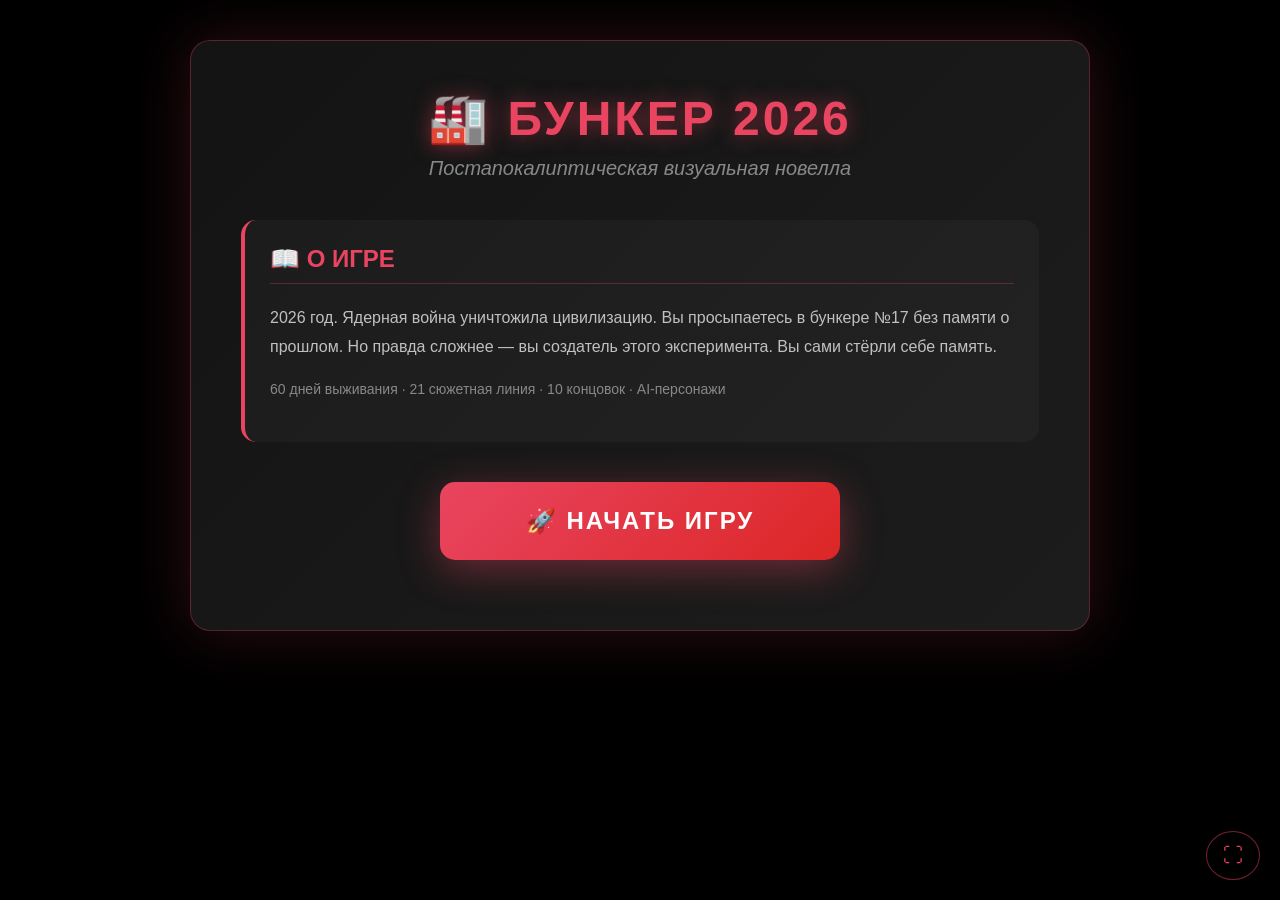
==== index.html @ 4b3b69a8 "Initial commit" ====
<!DOCTYPE html>
<html lang="ru">
<head>
    <meta charset="UTF-8">
    <meta name="viewport" content="width=device-width, initial-scale=1.0">
    <title>Бункер 2026</title>
    <link rel="stylesheet" href="style.css">
    <style>
        .fullscreen-btn {
            position: fixed;
            bottom: 20px;
            right: 20px;
            background: rgba(0,0,0,0.7);
            border: 1px solid rgba(233,69,96,0.5);
            color: #e94560;
            padding: 12px 16px;
            border-radius: 50%;
            cursor: pointer;
            z-index: 10000;
            font-size: 20px;
            backdrop-filter: blur(5px);
            transition: all 0.3s ease;
        }
        .fullscreen-btn:hover {
            background: rgba(233,69,96,0.3);
            transform: scale(1.1);
        }

    </style>
</head>
<body>
    <button id="fullscreen-btn" class="fullscreen-btn" title="Полноэкранный режим">⛶</button>
    
    <div id="фон-локации"></div>
    <div id="виньетка"></div>

    <!-- ЭКРАН ОПИСАНИЯ -->
    <div id="экран-описания">
        <div class="контент-описания">
            <h1 class="заголовок-игры">🏭 БУНКЕР 2026</h1>
            <p class="подзаголовок">Постапокалиптическая визуальная новелла</p>

            <div class="секция-описания">
                <h2>📖 О ИГРЕ</h2>
                <p>2026 год. Ядерная война уничтожила цивилизацию. Вы просыпаетесь в бункере №17 без памяти о прошлом. Но правда сложнее — вы создатель этого эксперимента. Вы сами стёрли себе память.</p>
                <p style="color:#888;font-size:14px">60 дней выживания · 21 сюжетная линия · 10 концовок · AI-персонажи</p>
            </div>

            <button id="кнопка-старт" class="кнопка-старт">🚀 НАЧАТЬ ИГРУ</button>
        </div>
    </div>

    <!-- ПАНЕЛИ -->
    <div id="статус-панель" style="display:none;">
        <h3>📊 Статус</h3>
        <div id="блок-здоровье">❤️ <span id="здоровье-знач">100</span></div>
        <div id="блок-рассудок">🧠 <span id="рассудок-знач">100</span></div>
        <div id="блок-еда">🍖 <span id="еда-знач">100</span></div>
        <div id="блок-вода">💧 <span id="вода-знач">80</span></div>
        <div id="блок-энергия">⚡ <span id="энергия-знач">100</span></div>
        <div id="блок-день">📅 <span id="день-знач">1</span></div>
        <div id="блок-репутация">⭐ <span id="репутация-знач">0</span></div>
        <div id="время-суток">☀️ День</div>
    </div>

    <div id="инвентарь-панель" style="display:none;">
        <h3>🎒 Инвентарь</h3>
        <div id="инвентарь">пусто</div>
        <button id="кнопка-рестарт" style="margin-top:10px;width:100%;background:rgba(233,69,96,0.15);border:1px solid rgba(233,69,96,0.4);color:#e94560;padding:7px 10px;border-radius:7px;cursor:pointer;font-size:12px;letter-spacing:1px;" title="Начать игру заново">🔄 НАЧАТЬ СНАЧАЛА</button>
    </div>

    <!-- ИГРОВАЯ ОБЛАСТЬ -->
    <div id="игра" style="display:none;">
        <div id="диалог-контейнер">
            <div id="диалог">
                <p id="текст-диалога">Загрузка...</p>
            </div>
        </div>
        <div id="кнопки-диалога"></div>
    </div>

    <div id="слой-спрайтов">
        <img id="спрайт-персонажа" src="" alt="">
    </div>

    <div id="нпс-панель" style="display:none;cursor:pointer;" title="Нажми чтобы поговорить с НПС">
        <div>👥 В бункере</div>
        <div id="нпс-список"></div>
    </div>

    <div id="прогресс-дней"></div>
    <div id="таймер-напряжения" style="display:none;"></div>

    <!-- ЭКРАН ЗАГРУЗКИ (скрыт изначально, показывается при старте) -->
    <div id="экран-загрузки" style="display:none;">
        <div class="загрузка-заголовок">БУНКЕР 2026</div>
        <div class="загрузка-бар-обёртка">
            <div class="загрузка-бар" id="загрузка-бар"></div>
        </div>
        <div class="загрузка-текст" id="загрузка-текст">ИНИЦИАЛИЗАЦИЯ...</div>
    </div>

    <!-- СКРИПТЫ — порядок важен! -->
    <script src="ai.js"></script>
    <script src="achievements.js"></script>
    <script src="game.js"></script>
    <script src="game2.js"></script>
    <script src="init.js"></script>
</body>
</html>
---- style.css ----
* {
    margin: 0;
    padding: 0;
    box-sizing: border-box;
}

body {
    font-family: 'Segoe UI', Tahoma, Geneva, Verdana, sans-serif;
    background: #000000;
    color: #e0e0e0;
    min-height: 100vh;
    overflow-x: hidden;
}

/* ФОН ЛОКАЦИИ */
#фон-локации {
    position: fixed;
    top: 0;
    left: 0;
    width: 100%;
    height: 100%;
    background-size: cover;
    background-position: center;
    z-index: -2;
    transition: opacity 0.8s ease, filter 1s ease;
}

/* ВИНЬЕТКА */
#виньетка {
    position: fixed;
    top: 0;
    left: 0;
    width: 100%;
    height: 100%;
    background: radial-gradient(circle at center, transparent 30%, rgba(0,0,0,0.6) 100%);
    pointer-events: none;
    z-index: -1;
}

/* ============================================
   ЭКРАН ОПИСАНИЯ ИГРЫ
   ============================================ */
#экран-описания {
    position: fixed;
    top: 0;
    left: 0;
    width: 100%;
    height: 100%;
    background: rgba(0, 0, 0, 0.95);
    z-index: 1000;
    overflow-y: auto;
    padding: 40px 20px;
}

.контент-описания {
    max-width: 900px;
    margin: 0 auto;
    background: linear-gradient(135deg, rgba(20,20,20,0.98) 0%, rgba(30,30,30,0.95) 100%);
    padding: 50px;
    border-radius: 20px;
    border: 1px solid rgba(233, 69, 96, 0.3);
    box-shadow: 0 0 60px rgba(233, 69, 96, 0.2);
}

.заголовок-игры {
    font-size: 48px;
    color: #e94560;
    text-align: center;
    margin-bottom: 10px;
    text-shadow: 0 0 20px rgba(233, 69, 96, 0.5);
    letter-spacing: 3px;
}

.подзаголовок {
    text-align: center;
    color: #888;
    font-size: 20px;
    margin-bottom: 40px;
    font-style: italic;
}

.секция-описания {
    margin-bottom: 40px;
    padding: 25px;
    background: rgba(255, 255, 255, 0.03);
    border-radius: 15px;
    border-left: 4px solid #e94560;
}

.секция-описания h2 {
    color: #e94560;
    font-size: 24px;
    margin-bottom: 20px;
    border-bottom: 1px solid rgba(233, 69, 96, 0.3);
    padding-bottom: 10px;
}

.секция-описания p {
    line-height: 1.8;
    color: #c0c0c0;
    margin-bottom: 15px;
    font-size: 16px;
}

.список-задач, .список-концовок {
    list-style: none;
    padding-left: 10px;
}

.список-задач li, .список-концовок li {
    padding: 10px 0;
    border-bottom: 1px solid rgba(255, 255, 255, 0.05);
    line-height: 1.6;
    color: #d0d0d0;
}

.список-задач li:last-child, .список-концовок li:last-child {
    border-bottom: none;
}

.сетка-ресурсов {
    display: grid;
    grid-template-columns: repeat(auto-fit, minmax(250px, 1fr));
    gap: 15px;
    margin-top: 20px;
}

.ресурс-инфо {
    background: rgba(233, 69, 96, 0.1);
    padding: 15px;
    border-radius: 10px;
    border: 1px solid rgba(233, 69, 96, 0.2);
    display: flex;
    align-items: center;
    gap: 10px;
}

.ресурс-инфо .иконка {
    font-size: 24px;
}

.кнопка-старт {
    display: block;
    width: 100%;
    max-width: 400px;
    margin: 40px auto 20px;
    padding: 25px 50px;
    font-size: 24px;
    font-weight: bold;
    background: linear-gradient(135deg, #e94560 0%, #dc2626 100%);
    color: white;
    border: none;
    border-radius: 15px;
    cursor: pointer;
    transition: all 0.3s ease;
    box-shadow: 0 10px 40px rgba(233, 69, 96, 0.4);
    text-transform: uppercase;
    letter-spacing: 2px;
}

.кнопка-старт:hover {
    transform: translateY(-5px);
    box-shadow: 0 15px 50px rgba(233, 69, 96, 0.6);
    background: linear-gradient(135deg, #ff5775 0%, #e94560 100%);
}

.кнопка-старт:active {
    transform: translateY(-2px);
}

.подсказка-управления {
    text-align: center;
    color: #666;
    font-size: 14px;
    margin-top: 30px;
    padding: 15px;
    background: rgba(255, 255, 255, 0.05);
    border-radius: 10px;
}

/* ============================================
   ПАНЕЛИ СТАТУСА И ИНВЕНТАРЯ
   ============================================ */
#инвентарь-панель, #статус-панель {
    position: fixed;
    top: 20px;
    padding: 15px;
    background: rgba(0, 0, 0, 0.7);
    border-radius: 10px;
    border: 1px solid rgba(255, 255, 255, 0.1);
    z-index: 100;
    backdrop-filter: blur(5px);
}

#инвентарь-панель {
    right: 20px;
    top: 60px;  /* <-- ДОБАВЬ ЭТУ СТРОКУ (сдвигает панель вниз) */
    min-width: 180px;
    border-color: rgba(233, 69, 96, 0.4);
}
#статус-панель {
    /* Перемещаем наверх и растягиваем на всю ширину */
    position: fixed;
    top: 0;
    left: 0;
    right: 0;
    
    /* Убираем скругления углов и лишние границы */
    min-width: unset;
    border-radius: 0;
    border-left: none;
    border-right: none;
    border-top: none;
    
    /* Выстраиваем элементы в строку */
    display: flex;
    flex-direction: row;
    flex-wrap: wrap;
    gap: 6px 16px;
    padding: 6px 12px;
    z-index: 200;
    
    /* Твоя фиолетовая обводка остается */
    border-color: rgba(138, 43, 226, 0.4);
}

/* Делаем иконки и цифры компактнее для верхней панели */
#статус-панель > div {
    margin: 0;
    font-size: 13px;
    gap: 4px;
}

/* Скрываем надпись "День", так как она занимает много места в строке */
#время-суток {
    display: none;
}

#инвентарь-панель h3, #статус-панель h3 {
    margin-bottom: 10px;
    font-size: 16px;
    color: #e94560;
}

#инвентарь {
    display: flex;
    flex-wrap: wrap;
    gap: 5px;
}

.предмет {
    background: rgba(233, 69, 96, 0.3);
    padding: 5px 10px;
    border-radius: 5px;
    font-size: 12px;
    border: 1px solid rgba(233, 69, 96, 0.5);
}

#статус-панель > div {
    margin: 8px 0;
    font-size: 16px;
    display: flex;
    justify-content: space-between;
    gap: 15px;
}

#блок-здоровье { color: #e94560; }
#блок-рассудок { color: #8a2be2; }
#блок-еда      { color: #ffa500; }
#блок-вода     { color: #00bfff; }
#блок-энергия  { color: #ffd700; }
#блок-день     { color: #9370db; }
#блок-репутация{ color: #ffd700; }

/* ============================================
   КОНТЕЙНЕР ИГРЫ
   ============================================ */
#игра {
    width: 100%;
    max-width: 900px;
    margin: 0 auto;
    padding: 20px;
    position: relative;
    z-index: 1;
    padding-top: 50px;
    padding-bottom: 80px; /* место для нижней панели */
}

#диалог-контейнер {
    margin-bottom: 30px;
}

#диалог {
    background: rgba(0, 0, 0, 0.45);
    padding: 30px 40px;
    border-radius: 12px;
    font-size: 20px;
    line-height: 1.8;
    border: none;
    backdrop-filter: blur(3px);
    cursor: pointer;
}

#текст-диалога {
    color: #e0e0e0;
    min-height: 60px;
}

.печатная-машинка {
    animation: появление 0.3s ease-out;
}

@keyframes появление {
    from { opacity: 0; transform: translateY(6px); }
    to   { opacity: 1; transform: translateY(0); }
}

/* ============================================
   КНОПКИ ВЫБОРА
   ============================================ */
#кнопки-диалога {
    display: flex;
    flex-direction: column;
    gap: 15px;
    margin-top: 30px;
}

/* ВАЖНО: НЕТ opacity:0 здесь — анимацией управляет JS */
.кнопка-выбора {
    background: transparent;
    border: none;
    border-left: 2px solid rgba(255,255,255,0.18);
    color: rgba(220,220,220,0.9);
    padding: 13px 20px;
    font-size: 17px;
    border-radius: 0;
    cursor: pointer;
    transition: border-color 0.2s, color 0.2s, transform 0.2s, opacity 0.3s;
    text-align: left;
    backdrop-filter: none;
    -webkit-backdrop-filter: none;
    position: relative;
    overflow: hidden;
    opacity: 0;
    transform: translateY(10px);
    letter-spacing: 0.3px;
}

.кнопка-выбора.видимая {
    opacity: 1;
    transform: translateY(0);
}

.кнопка-выбора:hover {
    background: transparent;
    border-color: #e94560;
    color: #fff;
    transform: translateX(6px);
    box-shadow: none;
}

.кнопка-выбора:active {
    transform: translateX(6px) scale(0.99);
    background: transparent;
}

.кнопка-выбора:disabled {
    opacity: 0.25 !important;
    cursor: not-allowed;
    transform: none !important;
}

/* Скрытые ветки — фиолетовая обводка */
.кнопка-скрытая {
    border-color: rgba(138, 43, 226, 0.6) !important;
}
.кнопка-скрытая:hover {
    background: rgba(138, 43, 226, 0.15) !important;
}

/* ============================================
   АНИМАЦИИ
   ============================================ */
@keyframes мигание {
    0%, 100% { opacity: 1; }
    50%       { opacity: 0.3; }
}

@keyframes глитч {
    0%, 100% { transform: translate(0); }
    20%  { transform: translate(-3px, 1px); filter: hue-rotate(90deg); }
    40%  { transform: translate(3px, -1px); }
    60%  { transform: translate(-2px, 2px); filter: hue-rotate(-90deg); }
    80%  { transform: translate(2px, -2px); }
}

@keyframes вспышка-крови {
    0%   { box-shadow: inset 0 0 0px   rgba(180,0,0,0); }
    30%  { box-shadow: inset 0 0 80px  rgba(180,0,0,0.5); }
    100% { box-shadow: inset 0 0 0px   rgba(180,0,0,0); }
}

@keyframes тряска-экрана {
    0%, 100% { transform: translate(0); }
    25%  { transform: translate(-4px,  2px); }
    50%  { transform: translate( 4px, -2px); }
    75%  { transform: translate(-2px,  4px); }
}

.глитч-тяжёлый #диалог        { animation: глитч 0.4s infinite; }
.глитч-тяжёлый #кнопки-диалога{ animation: глитч 0.6s infinite; }
.глитч-тяжёлый #статус-панель  { animation: глитч 0.8s infinite; }

.урон-анимация  { animation: вспышка-крови 0.6s ease; }
.тряска-экрана  { animation: тряска-экрана 0.4s ease; }

/* ============================================
   КОНЦОВКИ — цветовые наложения на body
   ============================================ */

/* Смерть / безумие — красный оттенок */
body.концовка-смерть {
    background: #0a0000 !important;
}
body.концовка-смерть #виньетка {
    background: radial-gradient(circle at center, transparent 20%, rgba(80,0,0,0.7) 100%);
}
body.концовка-смерть #диалог {
    border-color: rgba(233, 69, 96, 0.5);
    background: rgba(30, 0, 0, 0.75);
    animation: вспышка-крови 2s ease infinite;
}

/* Успех / спасение — зелёный оттенок */
body.концовка-успех {
    background: #00080a !important;
}
body.концовка-успех #виньетка {
    background: radial-gradient(circle at center, transparent 20%, rgba(0,40,20,0.6) 100%);
}
body.концовка-успех #диалог {
    border-color: rgba(74, 222, 128, 0.4);
    background: rgba(0, 20, 10, 0.75);
    box-shadow: 0 0 40px rgba(74, 222, 128, 0.1);
}

/* ============================================
   СЛОЙ СПРАЙТОВ — правый нижний угол
   ============================================ */
#слой-спрайтов {
    position: fixed;
    bottom: 0;
    right: 3%;
    width: 180px;
    height: 320px;
    pointer-events: none;
    z-index: 4;
    display: flex;
    justify-content: flex-end;
    align-items: flex-end;
}

#спрайт-персонажа {
    max-height: 300px;
    max-width: 170px;
    width: auto;
    height: auto;
    object-fit: contain;
    object-position: bottom center;
    /* Убираем белый фон JPEG через CSS blend */
    mix-blend-mode: multiply;
    filter: contrast(1.08) brightness(0.95);
    opacity: 0;
    transform: translateY(40px) scale(0.92);
    transition: opacity 0.6s ease, transform 0.6s cubic-bezier(0.4, 0, 0.2, 1);
}

@media (max-width: 1100px) {
    #слой-спрайтов {
        right: 1%;
        width: 200px;
        height: 360px;
    }
    #спрайт-персонажа {
        max-height: 340px;
        max-width: 190px;
    }
}

/* ============================================
   ФОНОВЫЕ СОБЫТИЯ
   ============================================ */
.фон-событие {
    position: fixed;
    top: 70px;
    left: 50%;
    transform: translateX(-50%) translateY(-10px);
    background: rgba(0, 0, 0, 0.6);
    color: rgba(255, 255, 255, 0.4);
    padding: 6px 18px;
    border-radius: 20px;
    font-size: 13px;
    font-style: italic;
    z-index: 150;
    opacity: 0;
    transition: all 0.8s ease;
    pointer-events: none;
    white-space: nowrap;
    border: 1px solid rgba(255, 255, 255, 0.07);
}

.фон-событие.видимый {
    opacity: 1;
    transform: translateX(-50%) translateY(0);
}

/* ============================================
   УВЕДОМЛЕНИЯ
   ============================================ */
.уведомление {
    position: fixed;
    bottom: 80px;
    left: 50%;
    transform: translateX(-50%) translateY(20px);
    background: rgba(0, 0, 0, 0.85);
    color: #e0e0e0;
    padding: 12px 24px;
    border-radius: 8px;
    border: 1px solid rgba(255, 255, 255, 0.15);
    font-size: 14px;
    z-index: 9999;
    opacity: 0;
    transition: all 0.4s ease;
    pointer-events: none;
    max-width: 80%;
    text-align: center;
}

.уведомление.видимый {
    opacity: 1;
    transform: translateX(-50%) translateY(0);
}

/* NPC-записи */
.нпс-запись {
    font-size: 13px;
    color: #ccc;
    padding: 2px 0;
}

/* ============================================
   АДАПТИВНОСТЬ
   ============================================ */

/* Планшеты и маленькие ноутбуки */
@media (max-width: 1024px) {
    #игра { max-width: 100%; padding: 15px; padding-top: 140px; }
    #слой-спрайтов { width: 200px; height: 360px; right: 1%; }
    #спрайт-персонажа { max-height: 340px; max-width: 190px; }
}

/* Мобильные */
@media (max-width: 768px) {
    /* Описание игры */
    .контент-описания { padding: 20px 15px; }
    .заголовок-игры   { font-size: 28px; letter-spacing: 1px; }
    .подзаголовок     { font-size: 16px; }
    .секция-описания  { padding: 15px; margin-bottom: 20px; }
    .сетка-ресурсов   { grid-template-columns: 1fr 1fr; gap: 8px; }

    /* Панели — горизонтальная полоска сверху */
    #статус-панель {
        position: fixed;
        top: 0; left: 0; right: 0;
        min-width: unset;
        border-radius: 0;
        border-left: none; border-right: none; border-top: none;
        padding: 6px 12px;
        display: flex;
        flex-direction: row;
        flex-wrap: wrap;
        gap: 6px 16px;
        z-index: 200;
    }
    #статус-панель > div {
        margin: 0;
        font-size: 13px;
        gap: 4px;
    }
    #время-суток { display: none; }

    #инвентарь-панель {
        position: fixed;
        top: auto;
        bottom: 70px;
        right: 0;
        left: auto;
        min-width: unset;
        max-width: 160px;
        border-radius: 10px 0 0 10px;
        border-right: none;
        padding: 10px;
        font-size: 12px;
    }
    #инвентарь-панель h3 { font-size: 13px; margin-bottom: 6px; }

    /* Игровая область */
    #игра {
        padding: 8px;
        padding-top: 70px;
        max-width: 100%;
    }

    #диалог {
        padding: 18px;
        font-size: 15px;
        line-height: 1.7;
        border-radius: 10px;
    }

    .кнопка-выбора {
        padding: 14px 16px;
        font-size: 15px;
        border-radius: 8px;
    }

    #кнопки-диалога { gap: 10px; margin-top: 15px; }

    /* Спрайты — скрываем на мобиле */
    #слой-спрайтов { display: none; }

    /* Панель инструментов — горизонтально снизу */
    #панель-инструментов {
        position: fixed;
        bottom: 0; left: 0; right: 0;
        flex-direction: row !important;
        gap: 6px !important;
        padding: 8px;
        background: rgba(0,0,0,0.85);
        border-top: 1px solid rgba(255,255,255,0.1);
        z-index: 200;
        justify-content: center;
    }
    #панель-инструментов button,
    #панель-инструментов div {
        font-size: 12px !important;
        padding: 6px 10px !important;
        flex: 1;
        text-align: center;
        justify-content: center;
    }

    /* Таймер — сверху по центру на мобиле */
    #таймер-напряжения {
        right: auto !important;
        top: 60px !important;
        left: 50% !important;
        transform: translate(-50%, 0) !important;
    }

    /* Фоновые события */
    .фон-событие { font-size: 11px; padding: 4px 12px; top: 55px; }

    /* Уведомления */
    .уведомление { bottom: 70px; font-size: 13px; max-width: 90%; }
}

/* Маленькие телефоны */
@media (max-width: 380px) {
    .заголовок-игры { font-size: 22px; }
    #диалог { padding: 12px; font-size: 14px; }
    .кнопка-выбора { padding: 12px; font-size: 14px; }
}

/* ============================================
   СКРЫТЬ ЭКРАН ОПИСАНИЯ ПОСЛЕ СТАРТА
   ============================================ */
#экран-описания.скрыть {
    display: none;
}

/* ============================================
   ПСЕВДО-ПОЛНОЭКРАННЫЙ РЕЖИМ
   ============================================ */
body.pseudo-fullscreen {
    position: fixed !important;
    top: 0 !important;
    left: 0 !important;
    width: 100vw !important;
    height: 100vh !important;
    z-index: 99999 !important;
    background: #000 !important;
    overflow: hidden !important;
}
body.pseudo-fullscreen #экран-описания,
body.pseudo-fullscreen #игра {
    width: 100% !important;
    max-width: none !important;
}
.fullscreen-btn {
    position: fixed !important;
    bottom: 20px !important;
    right: 20px !important;
    z-index: 100000 !important;
}

/* ============================================
   ПАНЕЛЬ ИНСТРУМЕНТОВ — горизонтальная снизу
   ============================================ */
#панель-инструментов {
    position: fixed !important;
    bottom: 0 !important;
    left: 50% !important;
    transform: translateX(-50%) !important;
    top: auto !important;
    flex-direction: row !important;
    gap: 4px !important;
    padding: 8px 12px !important;
    background: rgba(0,0,0,0.6) !important;
    backdrop-filter: blur(12px) !important;
    -webkit-backdrop-filter: blur(12px) !important;
    border-top: 1px solid rgba(255,255,255,0.07) !important;
    border-left: none !important;
    border-right: none !important;
    border-bottom: none !important;
    border-radius: 12px 12px 0 0 !important;
    z-index: 200 !important;
    min-width: auto !important;
    width: auto !important;
    max-width: 90vw !important;
    align-items: center !important;
}

#панель-инструментов button,
#панель-инструментов > div {
    font-size: 12px !important;
    padding: 6px 12px !important;
    white-space: nowrap !important;
    flex-shrink: 0 !important;
}

/* Ползунок громкости в горизонтальной панели */
#панель-инструментов input[type=range] {
    width: 70px !important;
}

#кнопка-свернуть-панель {
    display: none !important;
}

/* Скрываем кнопку свернуть — не нужна в горизонтальной панели */
#панель-инструментов.свёрнута .панель-содержимое {
    display: flex !important;
}

/* ============================================
   ЭКРАН ЗАГРУЗКИ
   ============================================ */
#экран-загрузки {
    position: fixed;
    top: 0; left: 0;
    width: 100%; height: 100%;
    background: #000;
    z-index: 99999;
    display: none;
    flex-direction: column;
    align-items: center;
    justify-content: center;
    transition: opacity 0.8s ease;
}

#экран-загрузки.активен {
    display: flex;
}

#экран-загрузки.скрывается {
    opacity: 0;
    pointer-events: none;
}

.загрузка-заголовок {
    color: #e94560;
    font-size: 36px;
    font-weight: bold;
    letter-spacing: 4px;
    margin-bottom: 40px;
    text-shadow: 0 0 20px rgba(233,69,96,0.5);
}

.загрузка-бар-обёртка {
    width: 300px;
    height: 3px;
    background: rgba(255,255,255,0.1);
    border-radius: 2px;
    overflow: hidden;
    margin-bottom: 20px;
}

.загрузка-бар {
    height: 100%;
    background: linear-gradient(90deg, #e94560, #8a2be2);
    border-radius: 2px;
    width: 0%;
    transition: width 0.3s ease;
}

.загрузка-текст {
    color: #555;
    font-size: 13px;
    letter-spacing: 2px;
}
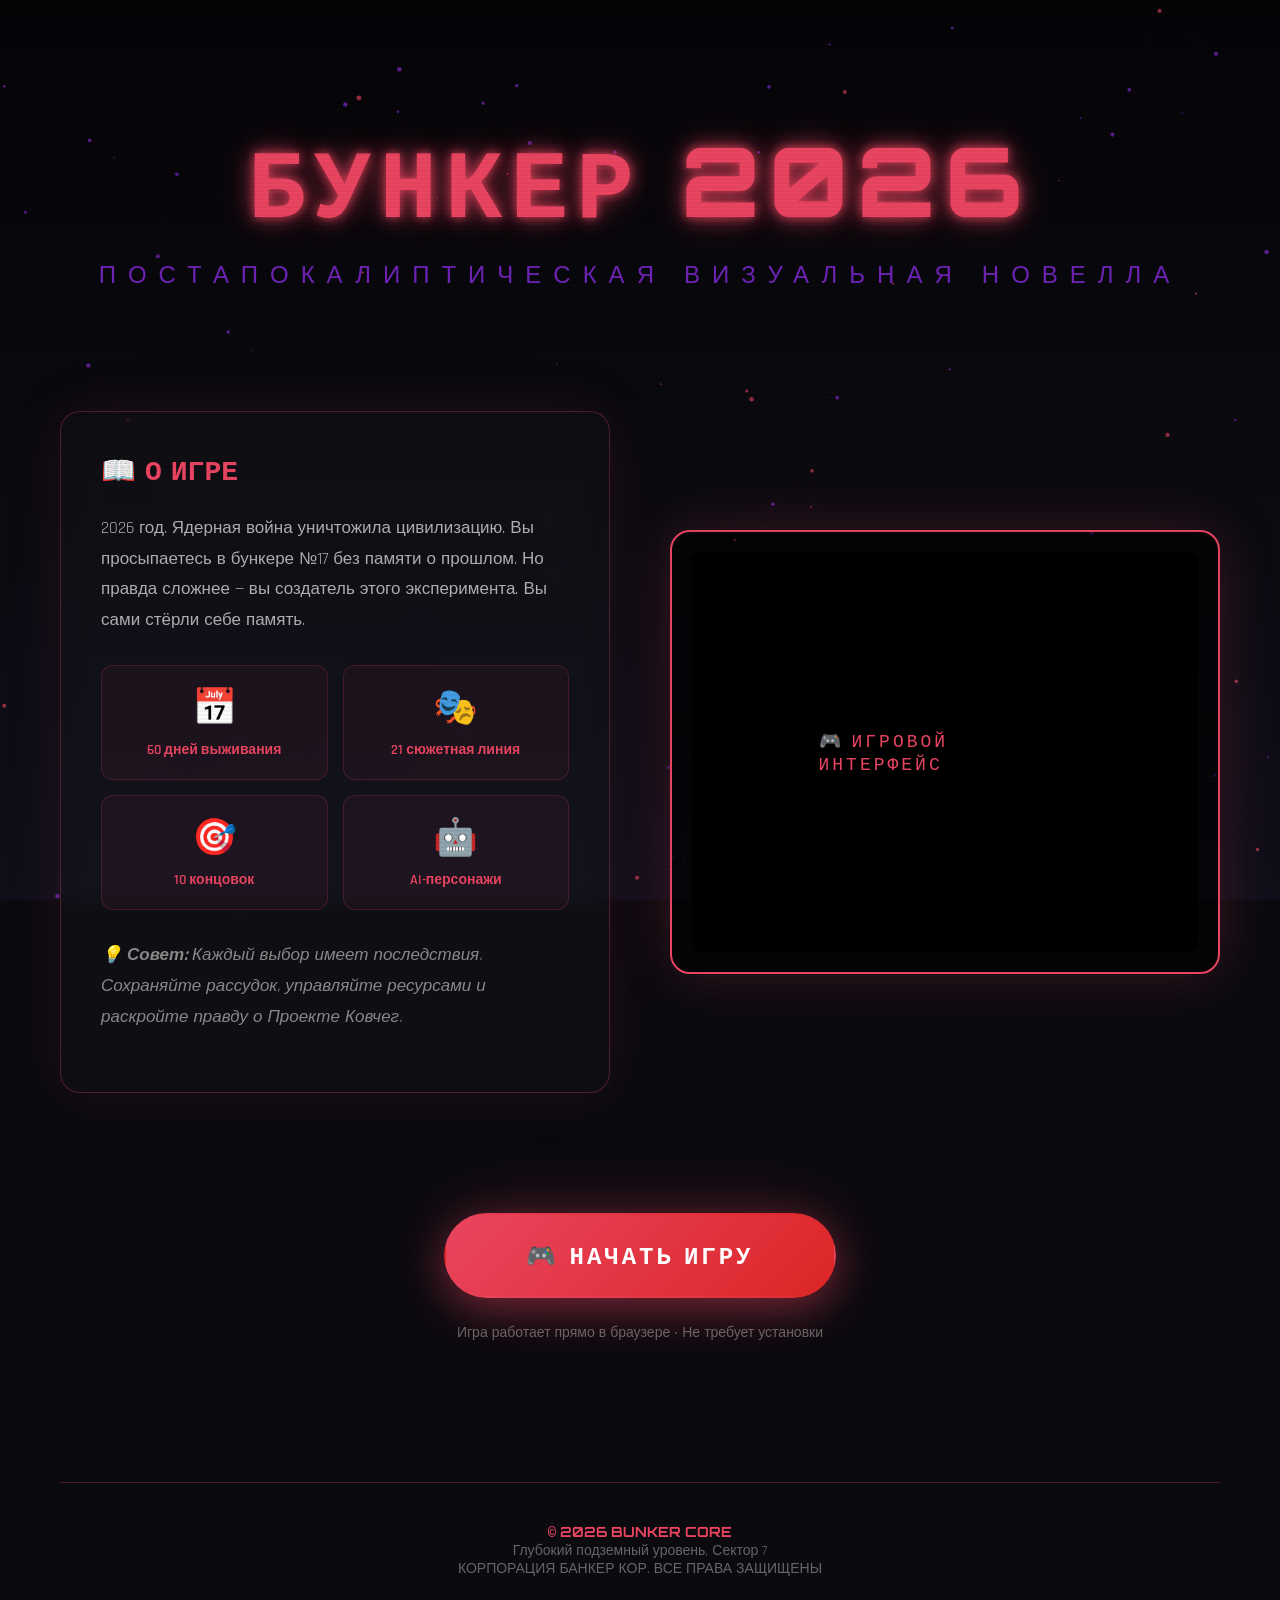
==== commit db8cf99b: "index.html" ====
--- a/index.html
+++ b/index.html
@@ -1,110 +1,424 @@
-<!DOCTYPE html>
-<html lang="ru">
-<head>
-    <meta charset="UTF-8">
-    <meta name="viewport" content="width=device-width, initial-scale=1.0">
-    <title>Бункер 2026</title>
-    <link rel="stylesheet" href="style.css">
-    <style>
-        .fullscreen-btn {
-            position: fixed;
-            bottom: 20px;
-            right: 20px;
-            background: rgba(0,0,0,0.7);
-            border: 1px solid rgba(233,69,96,0.5);
-            color: #e94560;
-            padding: 12px 16px;
-            border-radius: 50%;
-            cursor: pointer;
-            z-index: 10000;
-            font-size: 20px;
-            backdrop-filter: blur(5px);
-            transition: all 0.3s ease;
-        }
-        .fullscreen-btn:hover {
-            background: rgba(233,69,96,0.3);
-            transform: scale(1.1);
-        }
-
-    </style>
-</head>
-<body>
-    <button id="fullscreen-btn" class="fullscreen-btn" title="Полноэкранный режим">⛶</button>
-    
-    <div id="фон-локации"></div>
-    <div id="виньетка"></div>
-
-    <!-- ЭКРАН ОПИСАНИЯ -->
-    <div id="экран-описания">
-        <div class="контент-описания">
-            <h1 class="заголовок-игры">🏭 БУНКЕР 2026</h1>
-            <p class="подзаголовок">Постапокалиптическая визуальная новелла</p>
-
-            <div class="секция-описания">
-                <h2>📖 О ИГРЕ</h2>
-                <p>2026 год. Ядерная война уничтожила цивилизацию. Вы просыпаетесь в бункере №17 без памяти о прошлом. Но правда сложнее — вы создатель этого эксперимента. Вы сами стёрли себе память.</p>
-                <p style="color:#888;font-size:14px">60 дней выживания · 21 сюжетная линия · 10 концовок · AI-персонажи</p>
-            </div>
-
-            <button id="кнопка-старт" class="кнопка-старт">🚀 НАЧАТЬ ИГРУ</button>
-        </div>
-    </div>
-
-    <!-- ПАНЕЛИ -->
-    <div id="статус-панель" style="display:none;">
-        <h3>📊 Статус</h3>
-        <div id="блок-здоровье">❤️ <span id="здоровье-знач">100</span></div>
-        <div id="блок-рассудок">🧠 <span id="рассудок-знач">100</span></div>
-        <div id="блок-еда">🍖 <span id="еда-знач">100</span></div>
-        <div id="блок-вода">💧 <span id="вода-знач">80</span></div>
-        <div id="блок-энергия">⚡ <span id="энергия-знач">100</span></div>
-        <div id="блок-день">📅 <span id="день-знач">1</span></div>
-        <div id="блок-репутация">⭐ <span id="репутация-знач">0</span></div>
-        <div id="время-суток">☀️ День</div>
-    </div>
-
-    <div id="инвентарь-панель" style="display:none;">
-        <h3>🎒 Инвентарь</h3>
-        <div id="инвентарь">пусто</div>
-        <button id="кнопка-рестарт" style="margin-top:10px;width:100%;background:rgba(233,69,96,0.15);border:1px solid rgba(233,69,96,0.4);color:#e94560;padding:7px 10px;border-radius:7px;cursor:pointer;font-size:12px;letter-spacing:1px;" title="Начать игру заново">🔄 НАЧАТЬ СНАЧАЛА</button>
-    </div>
-
-    <!-- ИГРОВАЯ ОБЛАСТЬ -->
-    <div id="игра" style="display:none;">
-        <div id="диалог-контейнер">
-            <div id="диалог">
-                <p id="текст-диалога">Загрузка...</p>
-            </div>
-        </div>
-        <div id="кнопки-диалога"></div>
-    </div>
-
-    <div id="слой-спрайтов">
-        <img id="спрайт-персонажа" src="" alt="">
-    </div>
-
-    <div id="нпс-панель" style="display:none;cursor:pointer;" title="Нажми чтобы поговорить с НПС">
-        <div>👥 В бункере</div>
-        <div id="нпс-список"></div>
-    </div>
-
-    <div id="прогресс-дней"></div>
-    <div id="таймер-напряжения" style="display:none;"></div>
-
-    <!-- ЭКРАН ЗАГРУЗКИ (скрыт изначально, показывается при старте) -->
-    <div id="экран-загрузки" style="display:none;">
-        <div class="загрузка-заголовок">БУНКЕР 2026</div>
-        <div class="загрузка-бар-обёртка">
-            <div class="загрузка-бар" id="загрузка-бар"></div>
-        </div>
-        <div class="загрузка-текст" id="загрузка-текст">ИНИЦИАЛИЗАЦИЯ...</div>
-    </div>
-
-    <!-- СКРИПТЫ — порядок важен! -->
-    <script src="ai.js"></script>
-    <script src="achievements.js"></script>
-    <script src="game.js"></script>
-    <script src="game2.js"></script>
-    <script src="init.js"></script>
-</body>
-</html>
+<!DOCTYPE html>
+<html lang="ru">
+<head>
+    <meta charset="UTF-8">
+    <meta name="viewport" content="width=device-width, initial-scale=1.0">
+    <title>БУНКЕР 2026 — Постапокалиптическая визуальная новелла</title>
+    <style>
+        @import url('https://fonts.googleapis.com/css2?family=Orbitron:wght@400;700;900&family=Rajdhani:wght@300;500;700&display=swap');
+        
+        * {
+            margin: 0; 
+            padding: 0;
+            box-sizing: border-box;
+        }
+
+        :root {
+            --neon-red: #e94560;
+            --neon-purple: #8a2be2;
+            --dark-bg: #0a0a0f;
+            --darker: #050508;
+        }
+
+        body {
+            font-family: 'Rajdhani', sans-serif;
+            background: var(--dark-bg);
+            color: #e0e0e0;
+            overflow-x: hidden;
+            min-height: 100vh;
+        }
+
+        /* Анимированный фон */
+        #particles-canvas {
+            position: fixed;
+            top: 0;
+            left: 0;
+            width: 100%;
+            height: 100%;
+            z-index: 0;
+            background: linear-gradient(180deg, var(--darker) 0%, var(--dark-bg) 50%, #0f0f1a 100%);
+        }
+
+        .container {
+            position: relative;
+            z-index: 1;
+            max-width: 1200px;
+            margin: 0 auto;
+            padding: 40px 20px;
+        }
+
+        /* Шапка с глитч-эффектом */
+        header {
+            text-align: center;
+            padding: 80px 20px 60px;
+        }
+
+        .glitch {
+            font-family: 'Orbitron', monospace;
+            font-size: clamp(48px, 10vw, 96px);
+            font-weight: 900;
+            color: var(--neon-red);
+            text-transform: uppercase;
+            letter-spacing: 8px;
+            position: relative;
+            text-shadow: 
+                0 0 10px rgba(233, 69, 96, 0.8),
+                0 0 20px rgba(233, 69, 96, 0.6),
+                0 0 40px rgba(233, 69, 96, 0.4);
+            animation: glitch-skew 4s infinite;
+        }
+
+        .subtitle {
+            font-size: clamp(16px, 3vw, 24px);
+            color: var(--neon-purple);
+            letter-spacing: 12px;
+            margin-top: 15px;
+            text-transform: uppercase;
+            opacity: 0.8;
+            animation: pulse 3s ease-in-out infinite;
+        }
+
+        /* Основной контент */
+        .content {
+            display: grid;
+            grid-template-columns: 1fr 1fr;
+            gap: 60px;
+            align-items: center;
+            margin: 60px 0;
+        }
+
+        .description {
+            background: rgba(255, 255, 255, 0.02);
+            border: 1px solid rgba(233, 69, 96, 0.3);
+            border-radius: 20px;
+            padding: 40px;
+            backdrop-filter: blur(10px);
+            box-shadow: 0 0 60px rgba(233, 69, 96, 0.1);
+        }
+
+        .description h2 {
+            font-family: 'Orbitron', monospace;
+            color: var(--neon-red);
+            font-size: 28px;
+            margin-bottom: 25px;
+            display: flex;
+            align-items: center;
+            gap: 15px;
+        }
+
+        .description p {
+            font-size: 17px;
+            line-height: 1.8;
+            color: #b0b0b0;
+            margin-bottom: 20px;
+        }
+
+        /* Фичи */
+        .features {
+            display: grid;
+            grid-template-columns: 1fr 1fr;
+            gap: 15px;
+            margin: 30px 0;
+        }
+
+        .feature {
+            background: rgba(233, 69, 96, 0.05);
+            border: 1px solid rgba(233, 69, 96, 0.2);
+            border-radius: 12px;
+            padding: 20px;
+            text-align: center;
+            transition: all 0.3s;
+        }
+
+        .feature:hover {
+            transform: translateY(-5px);
+            border-color: var(--neon-red);
+            box-shadow: 0 10px 30px rgba(233, 69, 96, 0.3);
+        }
+
+        .feature-icon {
+            font-size: 36px;
+            margin-bottom: 10px;
+            display: block;
+        }
+
+        .feature-text {
+            font-size: 14px;
+            color: var(--neon-red);
+            font-weight: 600;
+        }
+
+        /* Кнопка */
+        .play-section {
+            text-align: center;
+            padding: 60px 20px;
+        }
+
+        .play-button {
+            display: inline-block;
+            padding: 25px 80px;
+            background: linear-gradient(135deg, var(--neon-red) 0%, #dc2626 100%);
+            color: white;
+            text-decoration: none;
+            border-radius: 50px;
+            font-family: 'Orbitron', monospace;
+            font-size: 24px;
+            font-weight: 700;
+            text-transform: uppercase;
+            letter-spacing: 3px;
+            box-shadow: 
+                0 10px 40px rgba(233, 69, 96, 0.4),
+                0 0 80px rgba(233, 69, 96, 0.2);
+            transition: all 0.3s;
+            border: 2px solid transparent;
+            position: relative;
+            overflow: hidden;
+            cursor: pointer;
+        }
+
+        .play-button:hover {
+            transform: translateY(-5px) scale(1.05);
+            box-shadow: 
+                0 15px 50px rgba(233, 69, 96, 0.6),
+                0 0 100px rgba(233, 69, 96, 0.4);
+            border-color: rgba(255, 255, 255, 0.3);
+        }
+
+        /* Скриншоты/превью */
+        .preview {
+            background: rgba(0, 0, 0, 0.6);
+            border: 2px solid var(--neon-red);
+            border-radius: 20px;
+            padding: 20px;
+            box-shadow: 0 0 60px rgba(233, 69, 96, 0.2);
+        }
+
+        .preview-frame {
+            width: 100%;
+            height: 400px;
+            background: #000;
+            border-radius: 10px;
+            display: flex;
+            align-items: center;
+            justify-content: center;
+            color: #666;
+            font-size: 18px;
+            position: relative;
+            overflow: hidden;
+        }
+
+        .preview-frame::before {
+            content: '🎮 ИГРОВОЙ ИНТЕРФЕЙС';
+            position: absolute;
+            top: 50%;
+            left: 50%;
+            transform: translate(-50%, -50%);
+            font-family: 'Orbitron', monospace;
+            color: var(--neon-red);
+            letter-spacing: 3px;
+        }
+
+        /* Футер */
+        footer {
+            text-align: center;
+            padding: 40px 20px;
+            margin-top: 80px;
+            border-top: 1px solid rgba(233, 69, 96, 0.3);
+            color: #666;
+            font-size: 14px;
+        }
+
+        footer strong {
+            color: var(--neon-red);
+            font-family: 'Orbitron', monospace;
+        }
+
+        /* Адаптивность */
+        @media (max-width: 768px) {
+            .content {
+                grid-template-columns: 1fr;
+                gap: 40px;
+            }
+            .features {
+                grid-template-columns: 1fr;
+            }
+        }
+
+        /* Анимации */
+        @keyframes pulse {
+            0%, 100% { opacity: 0.6; }
+            50% { opacity: 1; }
+        }
+
+        @keyframes glitch-skew {
+            0%, 100% { transform: skew(0deg); }
+            10% { transform: skew(-2deg); }
+            20% { transform: skew(2deg); }
+            30% { transform: skew(0deg); }
+        }
+
+        .scanlines {
+            position: fixed;
+            top: 0;
+            left: 0;
+            width: 100%;
+            height: 100%;
+            background: linear-gradient(
+                to bottom,
+                rgba(255,255,255,0),
+                rgba(255,255,255,0) 50%,
+                rgba(0,0,0,0.1) 50%,
+                rgba(0,0,0,0.1)
+            );
+            background-size: 100% 4px;
+            z-index: 9999;
+            pointer-events: none;
+            opacity: 0.3;
+        }
+    </style>
+</head>
+<body>
+    <canvas id="particles-canvas"></canvas>
+    <div class="scanlines"></div>
+
+    <div class="container">
+        <header>
+            <h1 class="glitch" data-text="БУНКЕР 2026">БУНКЕР 2026</h1>
+            <p class="subtitle">Постапокалиптическая визуальная новелла</p>
+        </header>
+
+        <div class="content">
+            <div class="description">
+                <h2>📖 О ИГРЕ</h2>
+                <p>
+                    2026 год. Ядерная война уничтожила цивилизацию. Вы просыпаетесь в бункере №17 
+                    без памяти о прошлом. Но правда сложнее — вы создатель этого эксперимента. 
+                    Вы сами стёрли себе память.
+                </p>
+                
+                <div class="features">
+                    <div class="feature">
+                        <span class="feature-icon">📅</span>
+                        <div class="feature-text">60 дней выживания</div>
+                    </div>
+                    <div class="feature">
+                        <span class="feature-icon">🎭</span>
+                        <div class="feature-text">21 сюжетная линия</div>
+                    </div>
+                    <div class="feature">
+                        <span class="feature-icon">🎯</span>
+                        <div class="feature-text">10 концовок</div>
+                    </div>
+                    <div class="feature">
+                        <span class="feature-icon">🤖</span>
+                        <div class="feature-text">AI-персонажи</div>
+                    </div>
+                </div>
+
+                <p style="margin-top: 25px; font-style: italic; color: #888;">
+                    💡 <strong>Совет:</strong> Каждый выбор имеет последствия. 
+                    Сохраняйте рассудок, управляйте ресурсами и раскройте правду о Проекте Ковчег.
+                </p>
+            </div>
+
+            <div class="preview">
+                <div class="preview-frame"></div>
+            </div>
+        </div>
+
+        <div class="play-section">
+            <a href="index.html" class="play-button">🎮 НАЧАТЬ ИГРУ</a>
+            <p style="margin-top: 20px; color: #666; font-size: 14px;">
+                Игра работает прямо в браузере • Не требует установки
+            </p>
+        </div>
+
+        <footer>
+            <p><strong>© 2026 BUNKER CORE</strong></p>
+            <p>Глубокий подземный уровень, Сектор 7<br>
+            КОРПОРАЦИЯ БАНКЕР КОР. ВСЕ ПРАВА ЗАЩИЩЕНЫ</p>
+        </footer>
+    </div>
+
+    <script>
+        // Анимация частиц
+        const canvas = document.getElementById('particles-canvas');
+        const ctx = canvas.getContext('2d');
+        
+        canvas.width = window.innerWidth;
+        canvas.height = window.innerHeight;
+
+        const particles = [];
+        const particleCount = 100;
+
+        class Particle {
+            constructor() {
+                this.x = Math.random() * canvas.width;
+                this.y = Math.random() * canvas.height;
+                this.size = Math.random() * 2 + 0.5;
+                this.speedX = Math.random() * 1 - 0.5;
+                this.speedY = Math.random() * 1 - 0.5;
+                this.color = Math.random() > 0.5 ? '#e94560' : '#8a2be2';
+            }
+
+            update() {
+                this.x += this.speedX;
+                this.y += this.speedY;
+
+                if (this.x > canvas.width) this.x = 0;
+                if (this.x < 0) this.x = canvas.width;
+                if (this.y > canvas.height) this.y = 0;
+                if (this.y < 0) this.y = canvas.height;
+            }
+
+            draw() {
+                ctx.fillStyle = this.color;
+                ctx.globalAlpha = 0.6;
+                ctx.beginPath();
+                ctx.arc(this.x, this.y, this.size, 0, Math.PI * 2);
+                ctx.fill();
+            }
+        }
+
+        function init() {
+            for (let i = 0; i < particleCount; i++) {
+                particles.push(new Particle());
+            }
+        }
+
+        function animate() {
+            ctx.clearRect(0, 0, canvas.width, canvas.height);
+            
+            for (let i = 0; i < particles.length; i++) {
+                particles[i].update();
+                particles[i].draw();
+                
+                for (let j = i; j < particles.length; j++) {
+                    const dx = particles[i].x - particles[j].x;
+                    const dy = particles[i].y - particles[j].y;
+                    const distance = Math.sqrt(dx * dx + dy * dy);
+                    
+                    if (distance < 100) {
+                        ctx.beginPath();
+                        ctx.strokeStyle = 'rgba(233, 69, 96, 0.1)';
+                        ctx.lineWidth = 0.5;
+                        ctx.moveTo(particles[i].x, particles[i].y);
+                        ctx.lineTo(particles[j].x, particles[j].y);
+                        ctx.stroke();
+                    }
+                }
+            }
+            
+            requestAnimationFrame(animate);
+        }
+
+        init();
+        animate();
+
+        window.addEventListener('resize', () => {
+            canvas.width = window.innerWidth;
+            canvas.height = window.innerHeight;
+        });
+    </script>
+</body>
+</html>
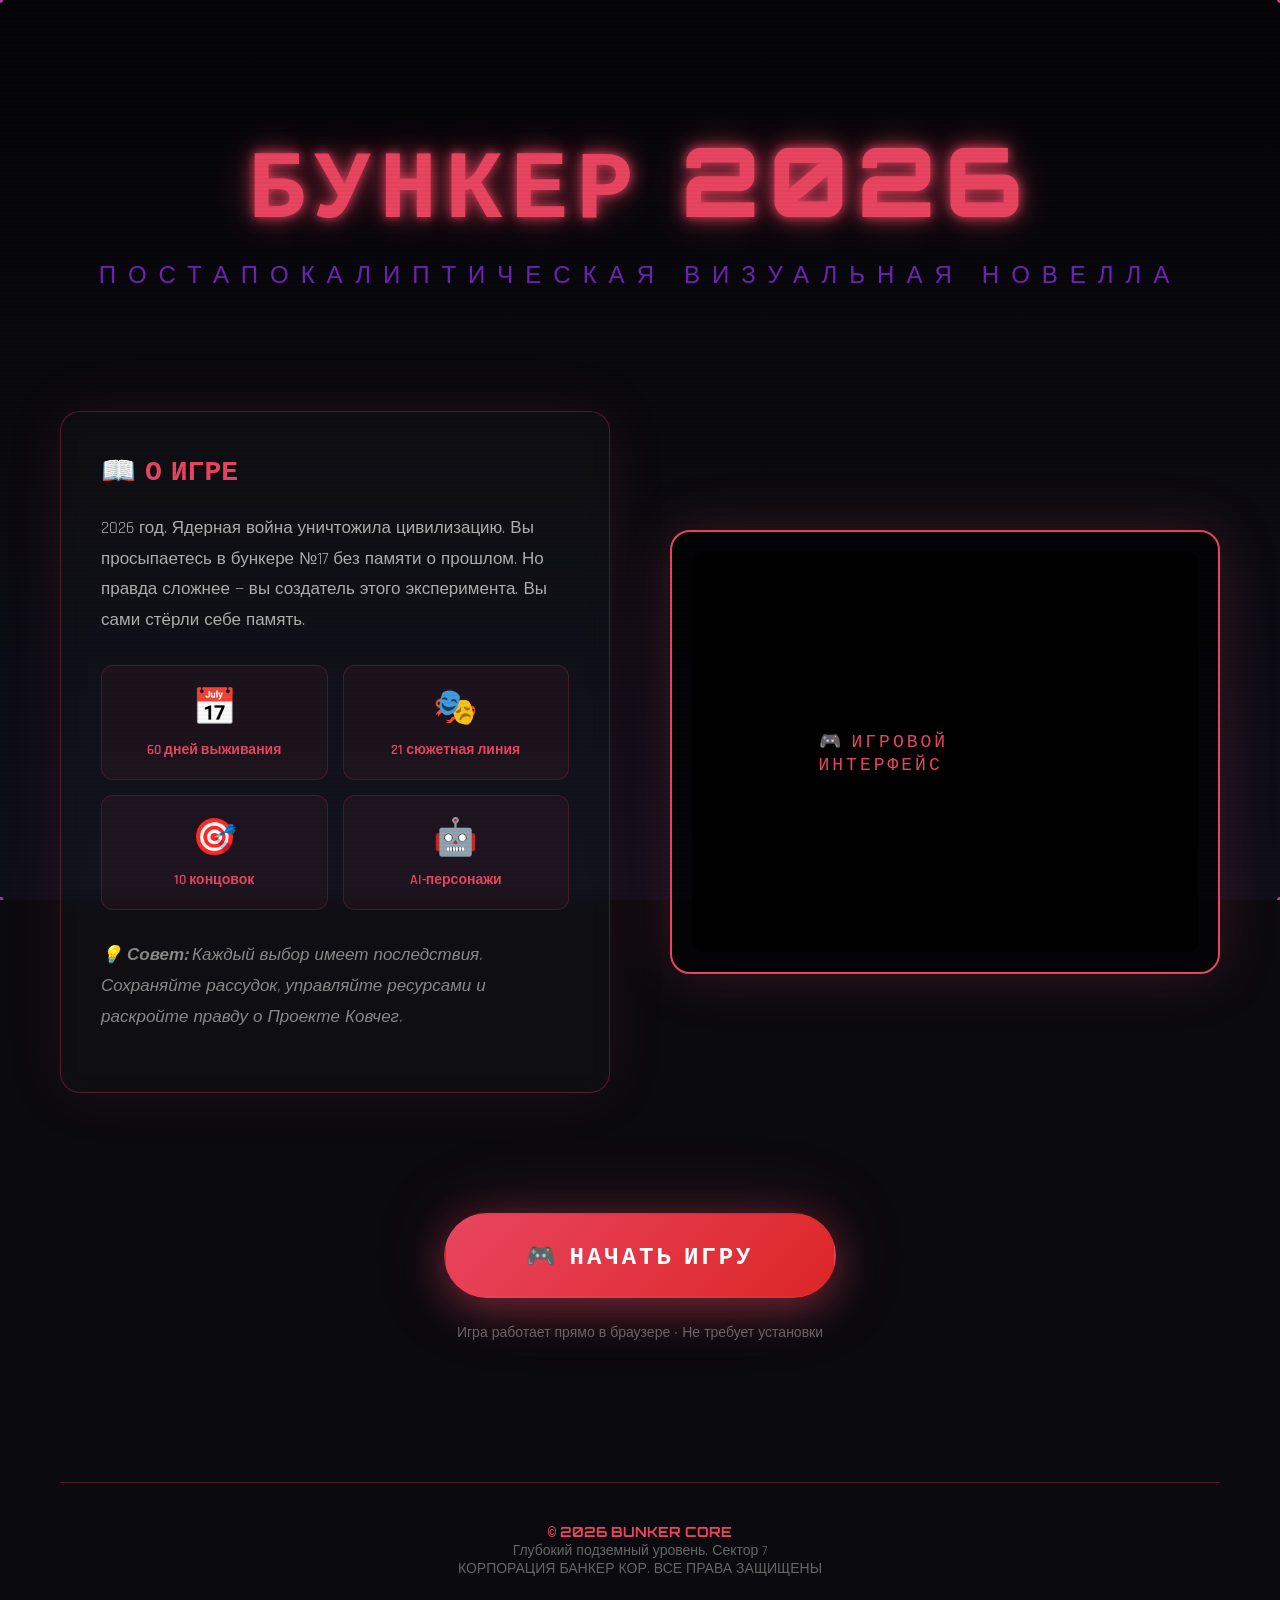
==== commit 32dd904a: "index.html" ====
--- a/index.html
+++ b/index.html
@@ -327,7 +327,7 @@
         </div>
 
         <div class="play-section">
-            <a href="index.html" class="play-button">🎮 НАЧАТЬ ИГРУ</a>
+            <a href="game.html" class="play-button">🎮 НАЧАТЬ ИГРУ</a>
             <p style="margin-top: 20px; color: #666; font-size: 14px;">
                 Игра работает прямо в браузере • Не требует установки
             </p>
